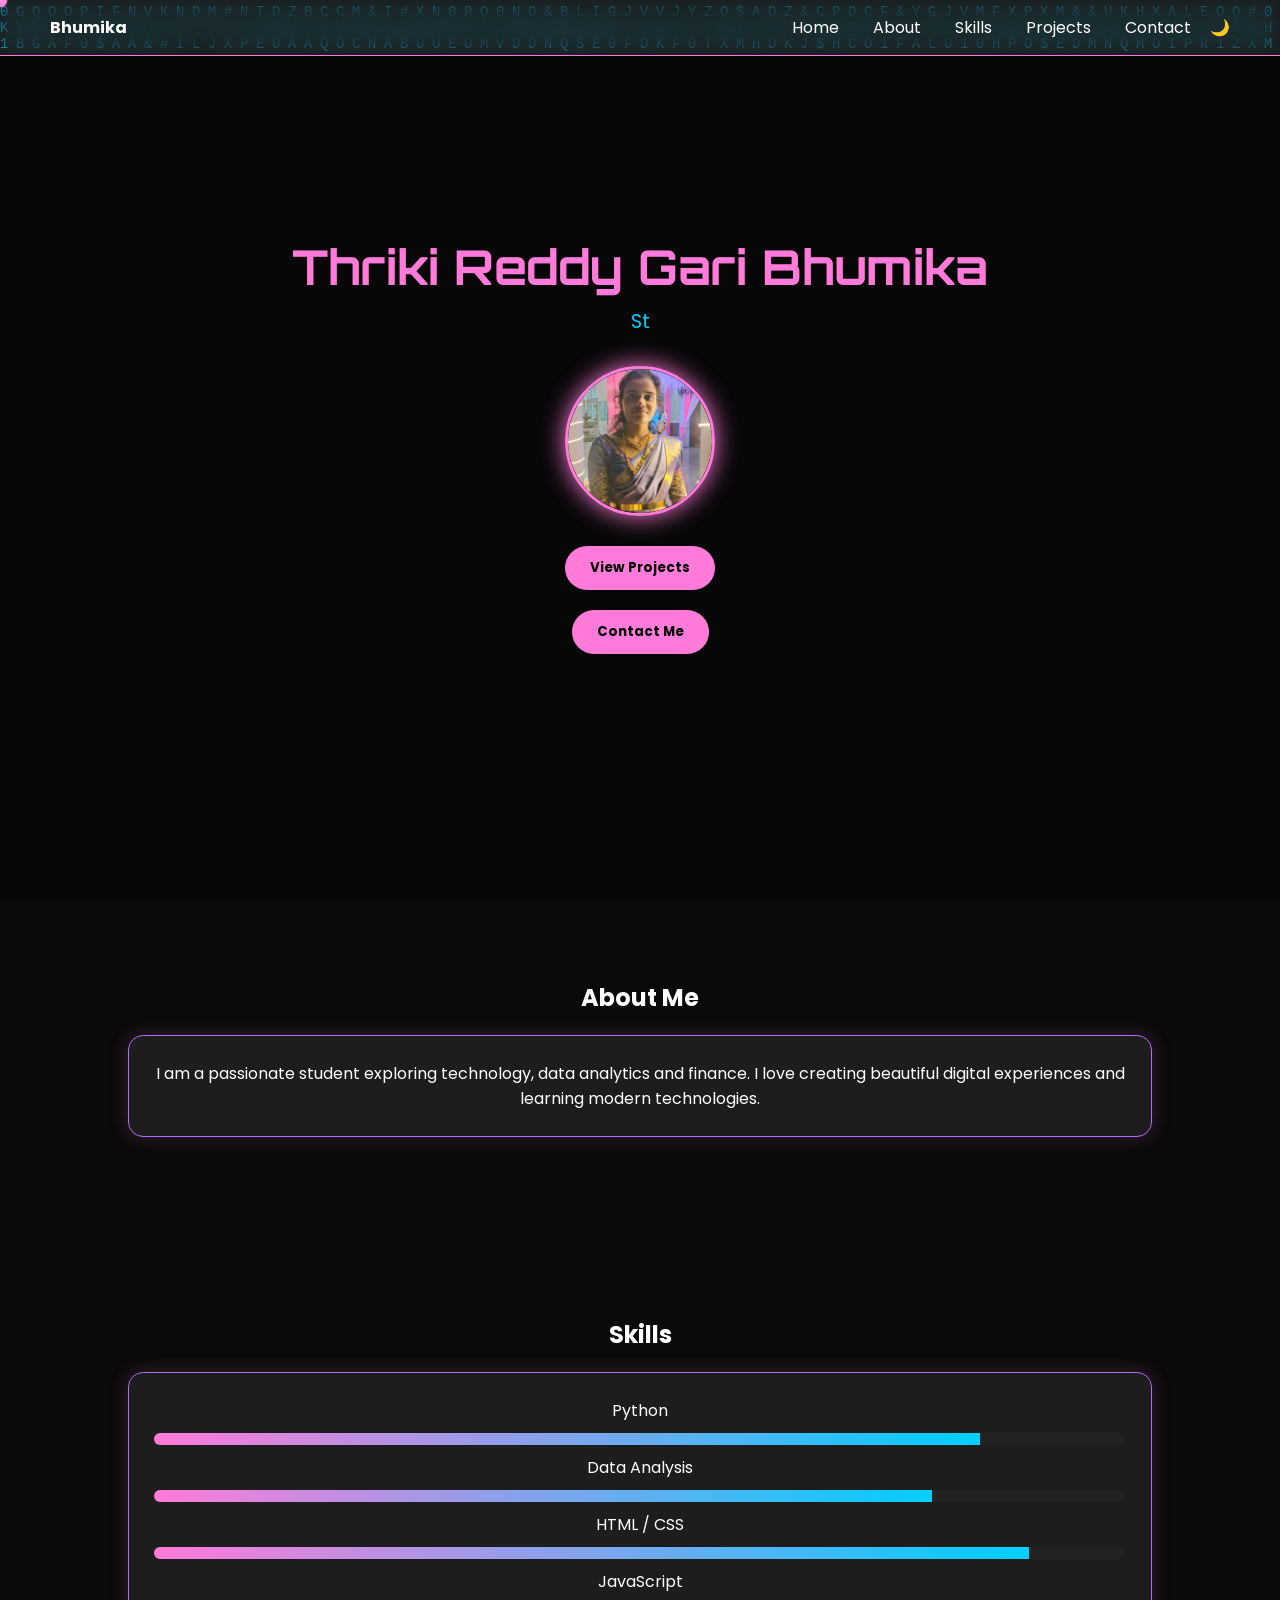
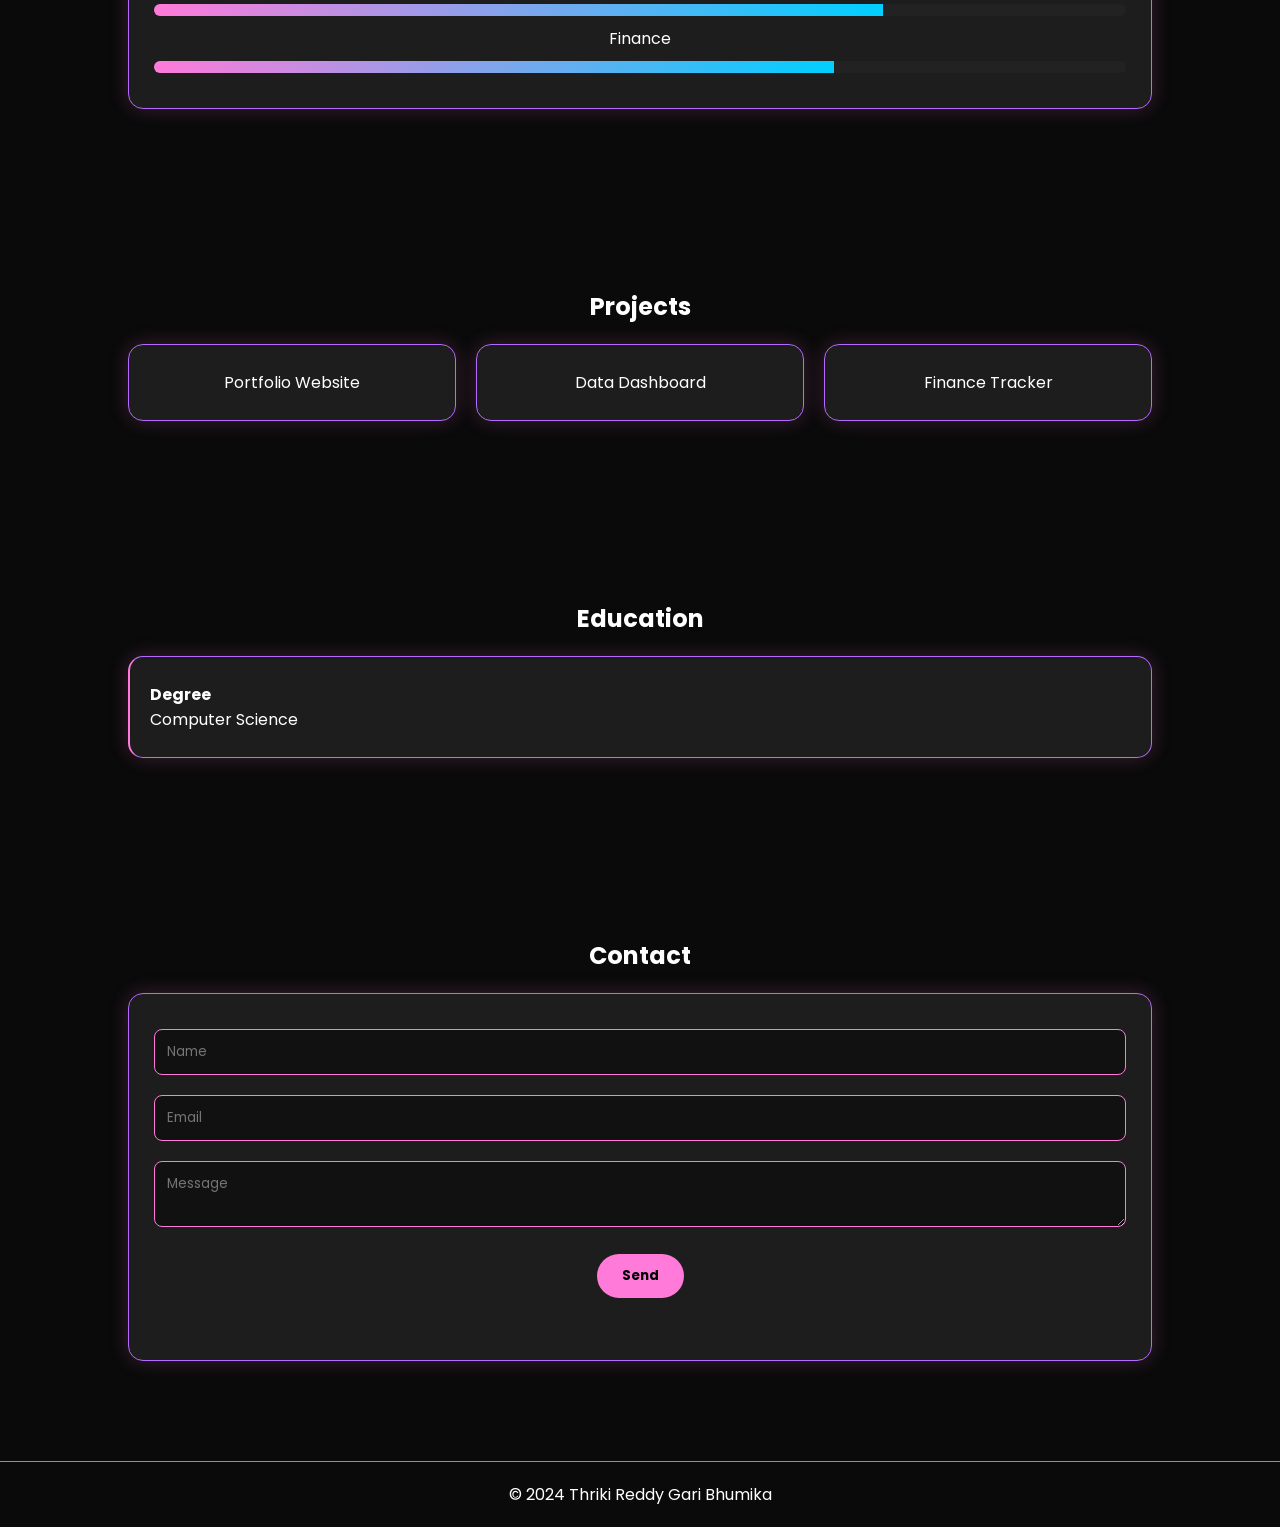
==== index.html @ 53a8b2a2 "first commit" ====
<!DOCTYPE html>
<html lang="en">
<head>
  <meta charset="UTF-8" />
  <meta name="viewport" content="width=device-width, initial-scale=1.0" />
  <title>Thriki Reddy Gari Bhumika | Portfolio</title>
  <link href="https://fonts.googleapis.com/css2?family=Orbitron:wght@400;600&family=Poppins:wght@300;400;600&display=swap" rel="stylesheet" />
  <link rel="stylesheet" href="style.css" />
</head>
<body>
  <div class="cursor"></div>

  <nav>
    <div><strong>Bhumika</strong></div>
    <div>
      <a href="#home">Home</a>
      <a href="#about">About</a>
      <a href="#skills">Skills</a>
      <a href="#projects">Projects</a>
      <a href="#contact">Contact</a>
      <span class="toggle" title="Toggle light/dark mode">🌙</span>
    </div>
  </nav>

  <header id="home">
    <canvas id="matrix"></canvas>
    <h1>Thriki Reddy Gari Bhumika</h1>
    <div class="type"></div>
    <img class="profile" src="assets/profile-photo.jpg" alt="Thriki Reddy Gari Bhumika profile photo" onerror="this.src='https://via.placeholder.com/150'" />
    <button class="btn" id="viewProjectsBtn">View Projects</button>
    <button class="btn" id="contactBtn">Contact Me</button>
  </header>

  <section id="about">
    <h2>About Me</h2>
    <div class="card">
      <p>I am a passionate student exploring technology, data analytics and finance. I love creating beautiful digital experiences and learning modern technologies.</p>
    </div>
  </section>

  <section id="skills">
    <h2>Skills</h2>
    <div class="card skills">
      <p>Python</p><span><i data-w="85%"></i></span>
      <p>Data Analysis</p><span><i data-w="80%"></i></span>
      <p>HTML / CSS</p><span><i data-w="90%"></i></span>
      <p>JavaScript</p><span><i data-w="75%"></i></span>
      <p>Finance</p><span><i data-w="70%"></i></span>
    </div>
  </section>

  <section id="projects">
    <h2>Projects</h2>
    <div class="grid">
      <div class="card">Portfolio Website</div>
      <div class="card">Data Dashboard</div>
      <div class="card">Finance Tracker</div>
    </div>
  </section>

  <section id="education">
    <h2>Education</h2>
    <div class="timeline card">
      <p><b>Degree</b><br />Computer Science</p>
    </div>
  </section>

  <section id="contact">
    <h2>Contact</h2>
    <div class="card">
      <form id="contactForm">
        <input id="name" name="name" placeholder="Name" required />
        <input id="email" name="email" type="email" placeholder="Email" required />
        <textarea id="message" name="message" placeholder="Message" required></textarea>
        <button class="btn" type="submit">Send</button>
      </form>
      <p id="formStatus" class="status"></p>
    </div>
  </section>

  <footer>
    &copy; 2024 Thriki Reddy Gari Bhumika
  </footer>

  <script src="script.js"></script>
</body>
</html>
---- style.css ----
:root{
  --bg:#0a0a0a;
  --pink:#ff7ad9;
  --cyan:#00cfff;
  --purple:#b56bff;
  --glass:rgba(255,255,255,.08);
  --text:#ffffff;
}

.light{
  --bg:#ffffff;
  --text:#000000;
  --glass:rgba(0,0,0,.05);
}

*{
  margin:0;
  padding:0;
  box-sizing:border-box;
  font-family:Poppins,sans-serif;
}

body{
  background:var(--bg);
  color:var(--text);
  overflow-x:hidden;
}

nav{
  position:fixed;
  top:0;
  width:100%;
  display:flex;
  justify-content:space-between;
  align-items:center;
  padding:15px 50px;
  background:var(--glass);
  backdrop-filter:blur(12px);
  z-index:100;
  border-bottom:1px solid var(--pink);
}

nav a{
  margin:0 15px;
  color:var(--text);
  text-decoration:none;
}

nav a:hover{
  color:var(--pink);
}

.toggle{
  cursor:pointer;
}

header{
  height:100vh;
  display:flex;
  flex-direction:column;
  justify-content:center;
  align-items:center;
  text-align:center;
  position:relative;
}

canvas{
  position:absolute;
  inset:0;
  z-index:-1;
}

h1{
  font-family:Orbitron,sans-serif;
  font-size:3rem;
  color:var(--pink);
}

.type{
  color:var(--cyan);
  margin:10px 0;
  font-size:1.2rem;
  min-height:1.5em;
}

.profile{
  width:150px;
  height:150px;
  border-radius:50%;
  border:3px solid var(--pink);
  box-shadow:0 0 25px var(--pink);
  margin:20px;
  animation:pulse 2s infinite;
  object-fit:cover;
}

@keyframes pulse{
  0%{box-shadow:0 0 10px var(--pink)}
  50%{box-shadow:0 0 35px var(--pink)}
  100%{box-shadow:0 0 10px var(--pink)}
}

.btn{
  padding:12px 25px;
  margin:10px;
  background:var(--pink);
  color:#000;
  border:none;
  border-radius:25px;
  cursor:pointer;
  font-weight:bold;
  transition:.3s;
}

.btn:hover{
  transform:scale(1.1);
}

section{
  padding:80px 10%;
  text-align:center;
}

.card{
  background:var(--glass);
  padding:25px;
  border-radius:15px;
  margin:20px 0;
  border:1px solid var(--purple);
  box-shadow:0 0 20px rgba(255,122,217,.2);
}

.skills span{
  display:block;
  background:#222;
  border-radius:20px;
  margin:10px 0;
  height:12px;
  overflow:hidden;
}

.skills span i{
  display:block;
  height:100%;
  background:linear-gradient(90deg,var(--pink),var(--cyan));
  width:0;
  transition:1.5s;
}

.grid{
  display:grid;
  grid-template-columns:repeat(auto-fit,minmax(250px,1fr));
  gap:20px;
}

.timeline{
  border-left:2px solid var(--pink);
  padding-left:20px;
  text-align:left;
}

input,textarea{
  width:100%;
  padding:12px;
  margin:10px 0;
  background:#111;
  border:1px solid var(--pink);
  color:#fff;
  border-radius:8px;
}

.light input,
.light textarea{
  background:#f7f7f7;
  color:#000;
}

.status{
  margin-top:8px;
  min-height:1.2em;
}

footer{
  text-align:center;
  padding:20px;
  border-top:1px solid var(--purple);
}

.cursor{
  position:fixed;
  width:15px;
  height:15px;
  border-radius:50%;
  background:var(--pink);
  pointer-events:none;
  mix-blend-mode:screen;
  z-index:9999;
  transform:translate(-50%, -50%);
}

@media (max-width: 768px){
  nav{
    padding:12px 16px;
    flex-direction:column;
    gap:8px;
  }

  nav a{
    margin:0 8px;
    font-size:0.9rem;
  }

  h1{
    font-size:2rem;
    padding:0 10px;
  }
}
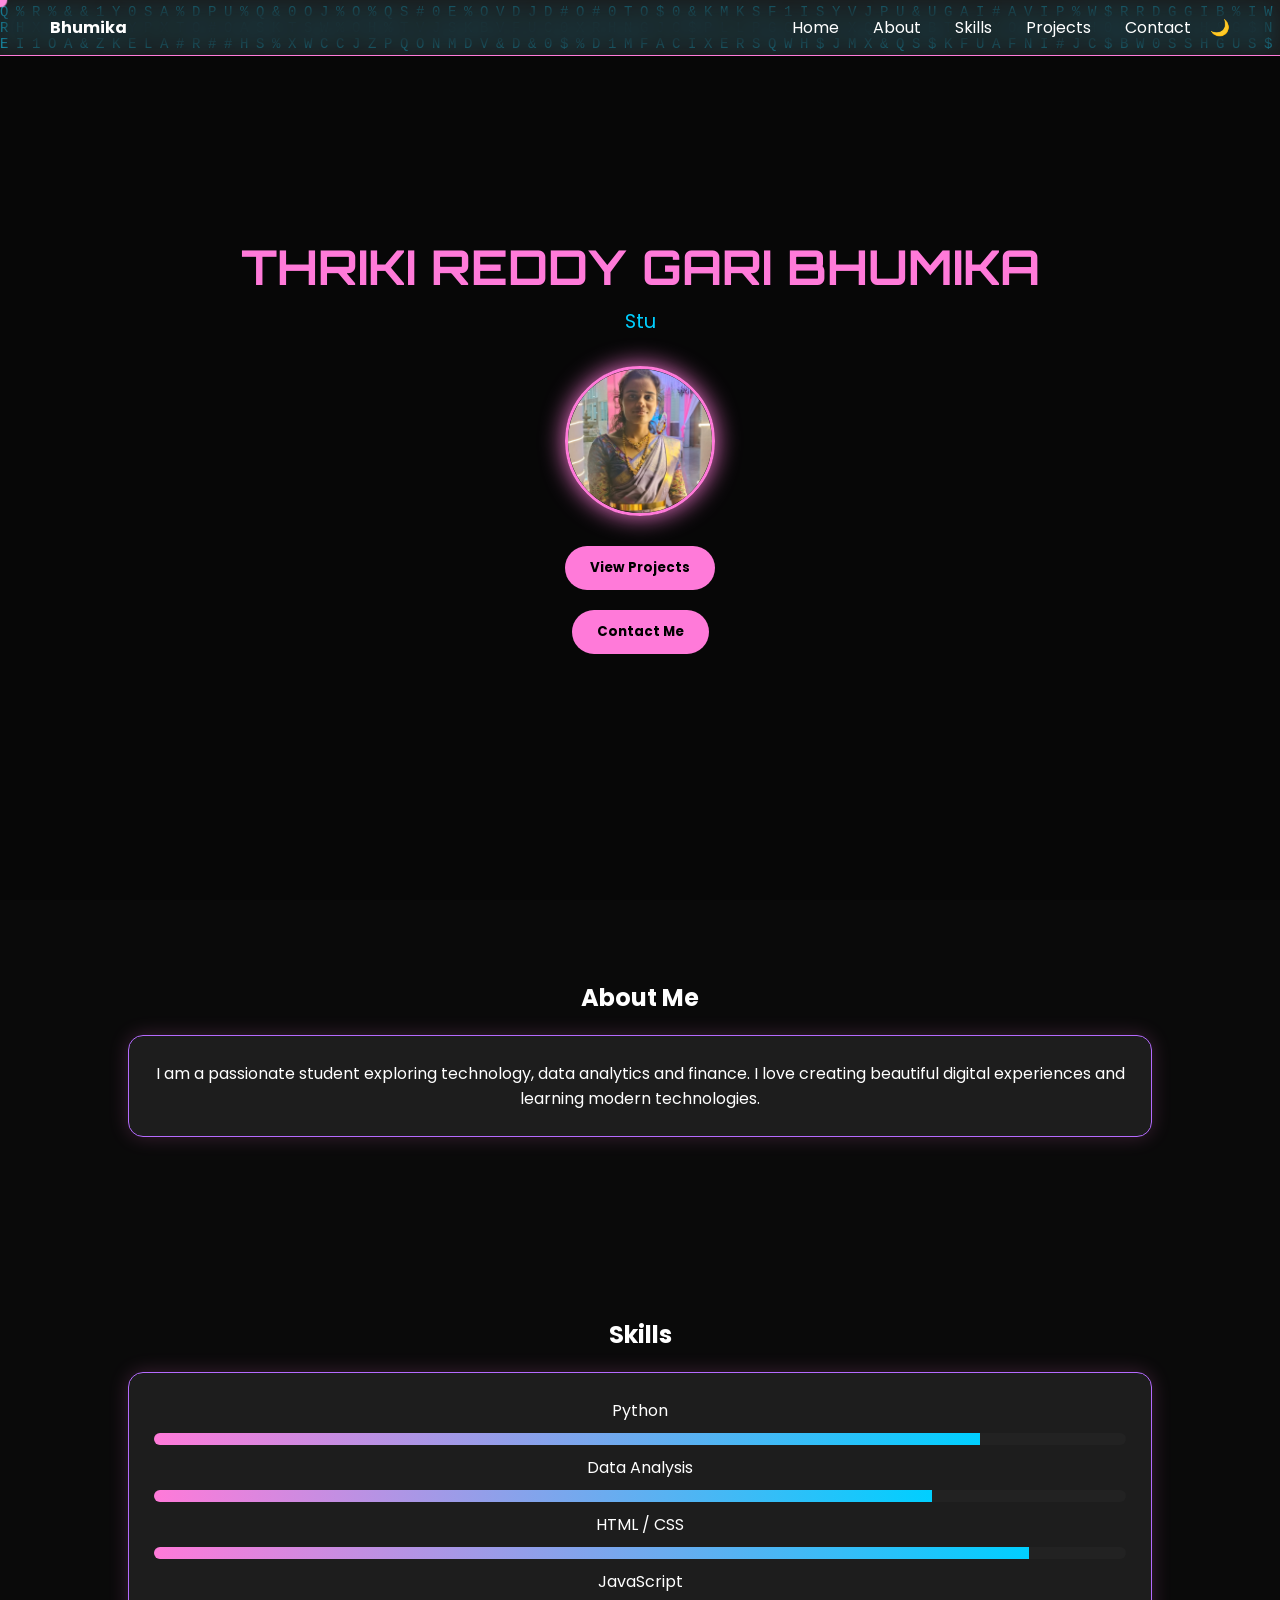
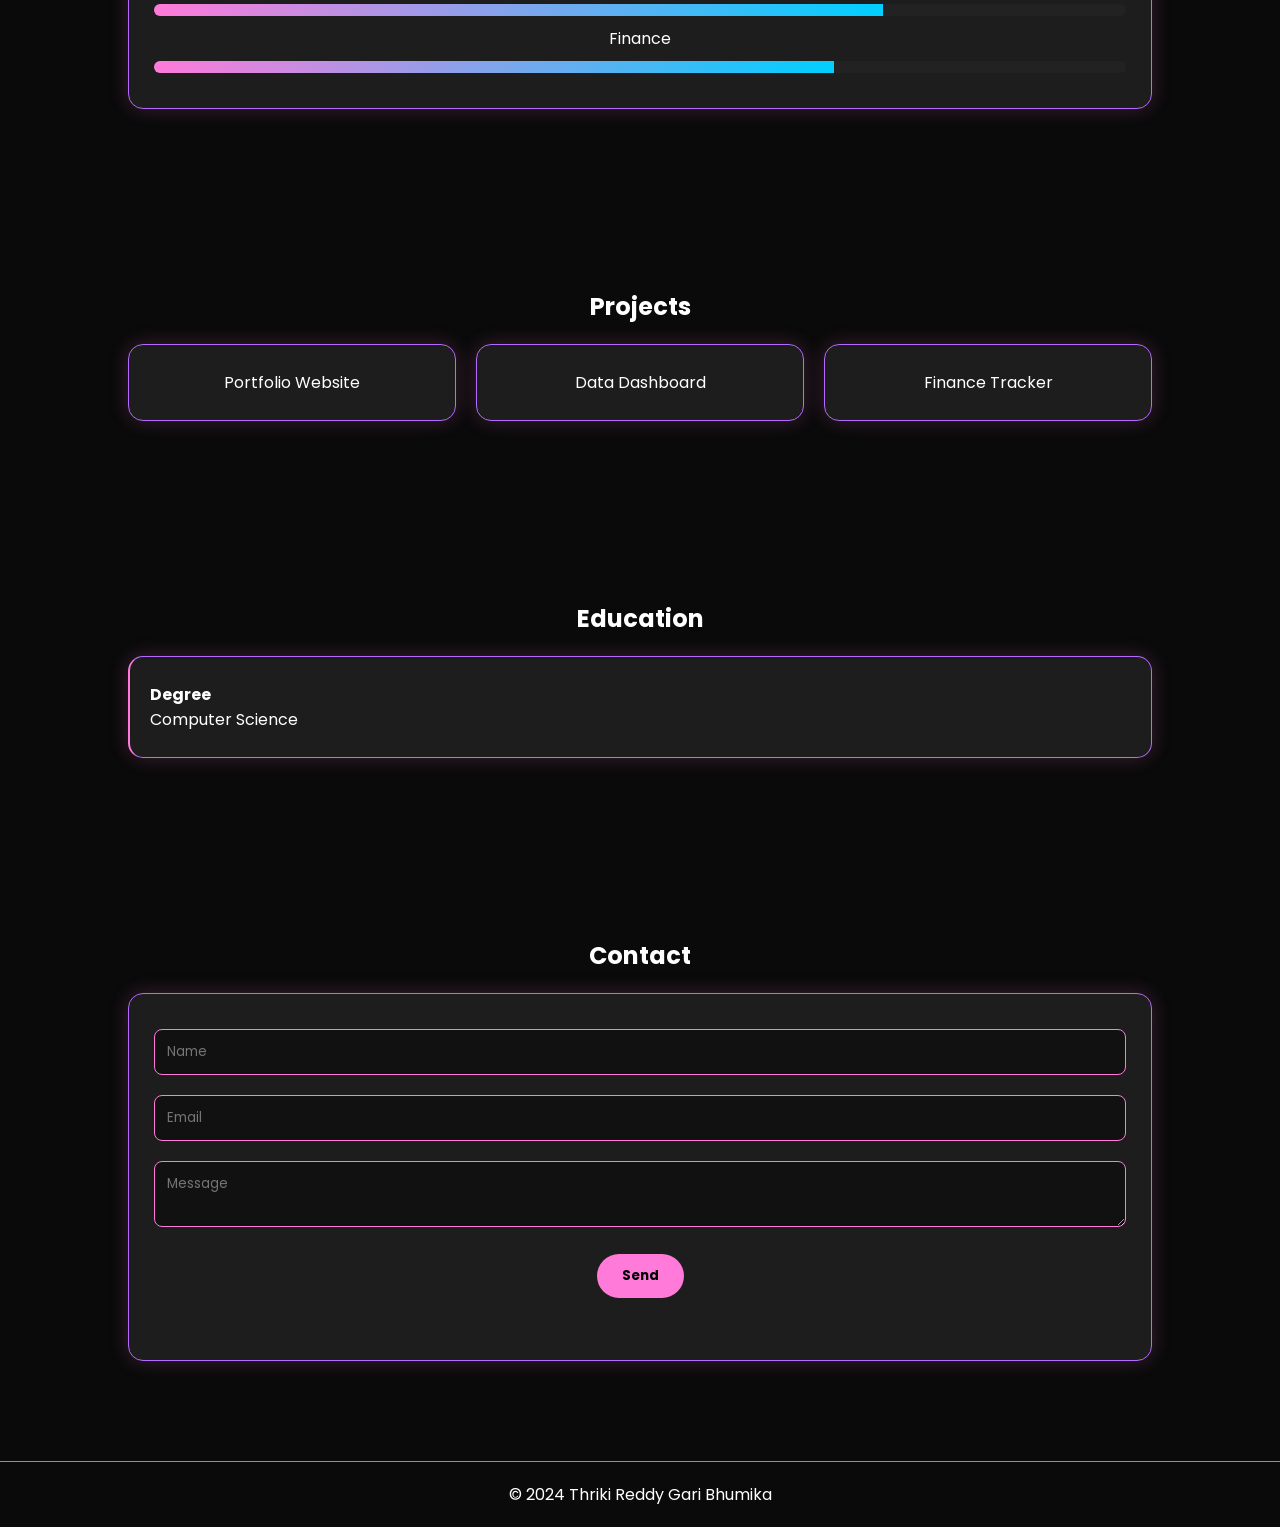
==== commit 01dce40d: "Update index.html Made-with: Cursor" ====
--- a/index.html
+++ b/index.html
@@ -24,7 +24,7 @@
 
   <header id="home">
     <canvas id="matrix"></canvas>
-    <h1>Thriki Reddy Gari Bhumika</h1>
+    <h1>THRIKI REDDY GARI BHUMIKA</h1>
     <div class="type"></div>
     <img class="profile" src="assets/profile-photo.jpg" alt="Thriki Reddy Gari Bhumika profile photo" onerror="this.src='https://via.placeholder.com/150'" />
     <button class="btn" id="viewProjectsBtn">View Projects</button>
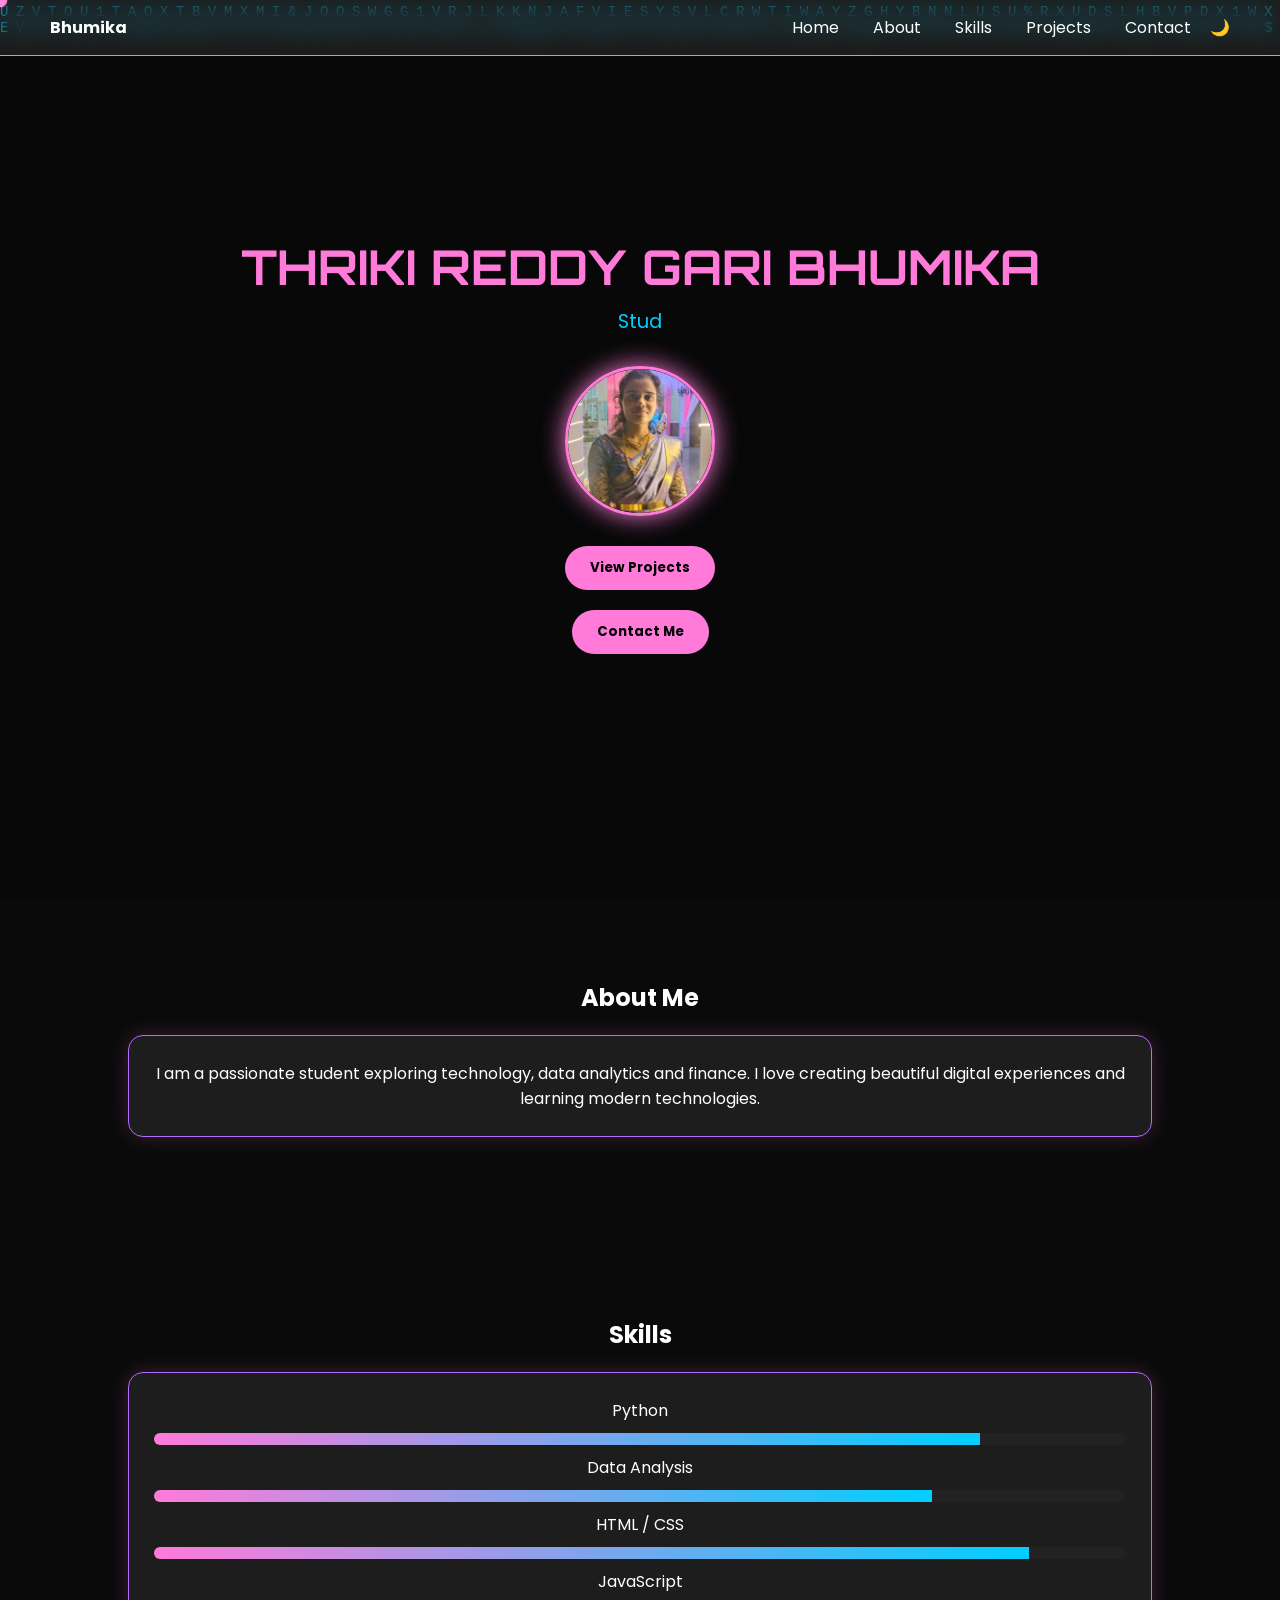
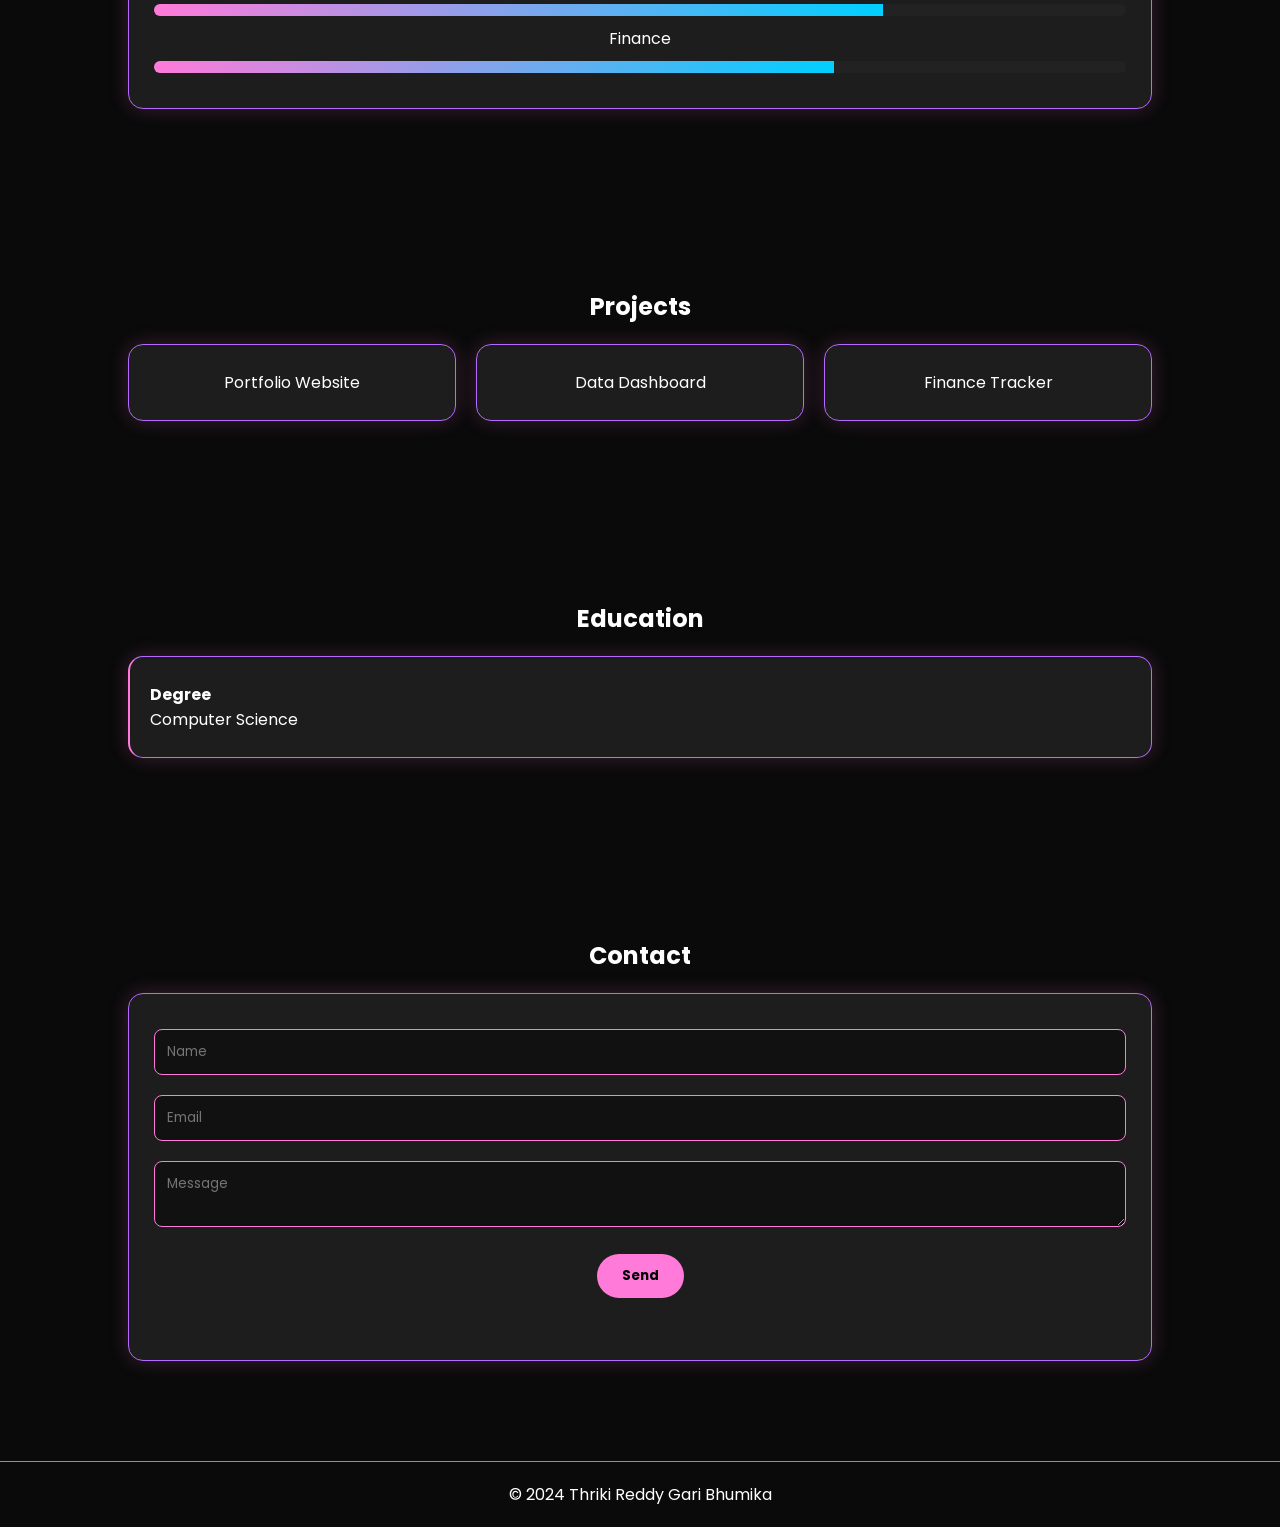
==== commit 25e6f980: "Update title in index.html" ====
--- a/index.html
+++ b/index.html
@@ -3,7 +3,7 @@
 <head>
   <meta charset="UTF-8" />
   <meta name="viewport" content="width=device-width, initial-scale=1.0" />
-  <title>Thriki Reddy Gari Bhumika | Portfolio</title>
+  <title> Bhumika | Portfolio</title>
   <link href="https://fonts.googleapis.com/css2?family=Orbitron:wght@400;600&family=Poppins:wght@300;400;600&display=swap" rel="stylesheet" />
   <link rel="stylesheet" href="style.css" />
 </head>
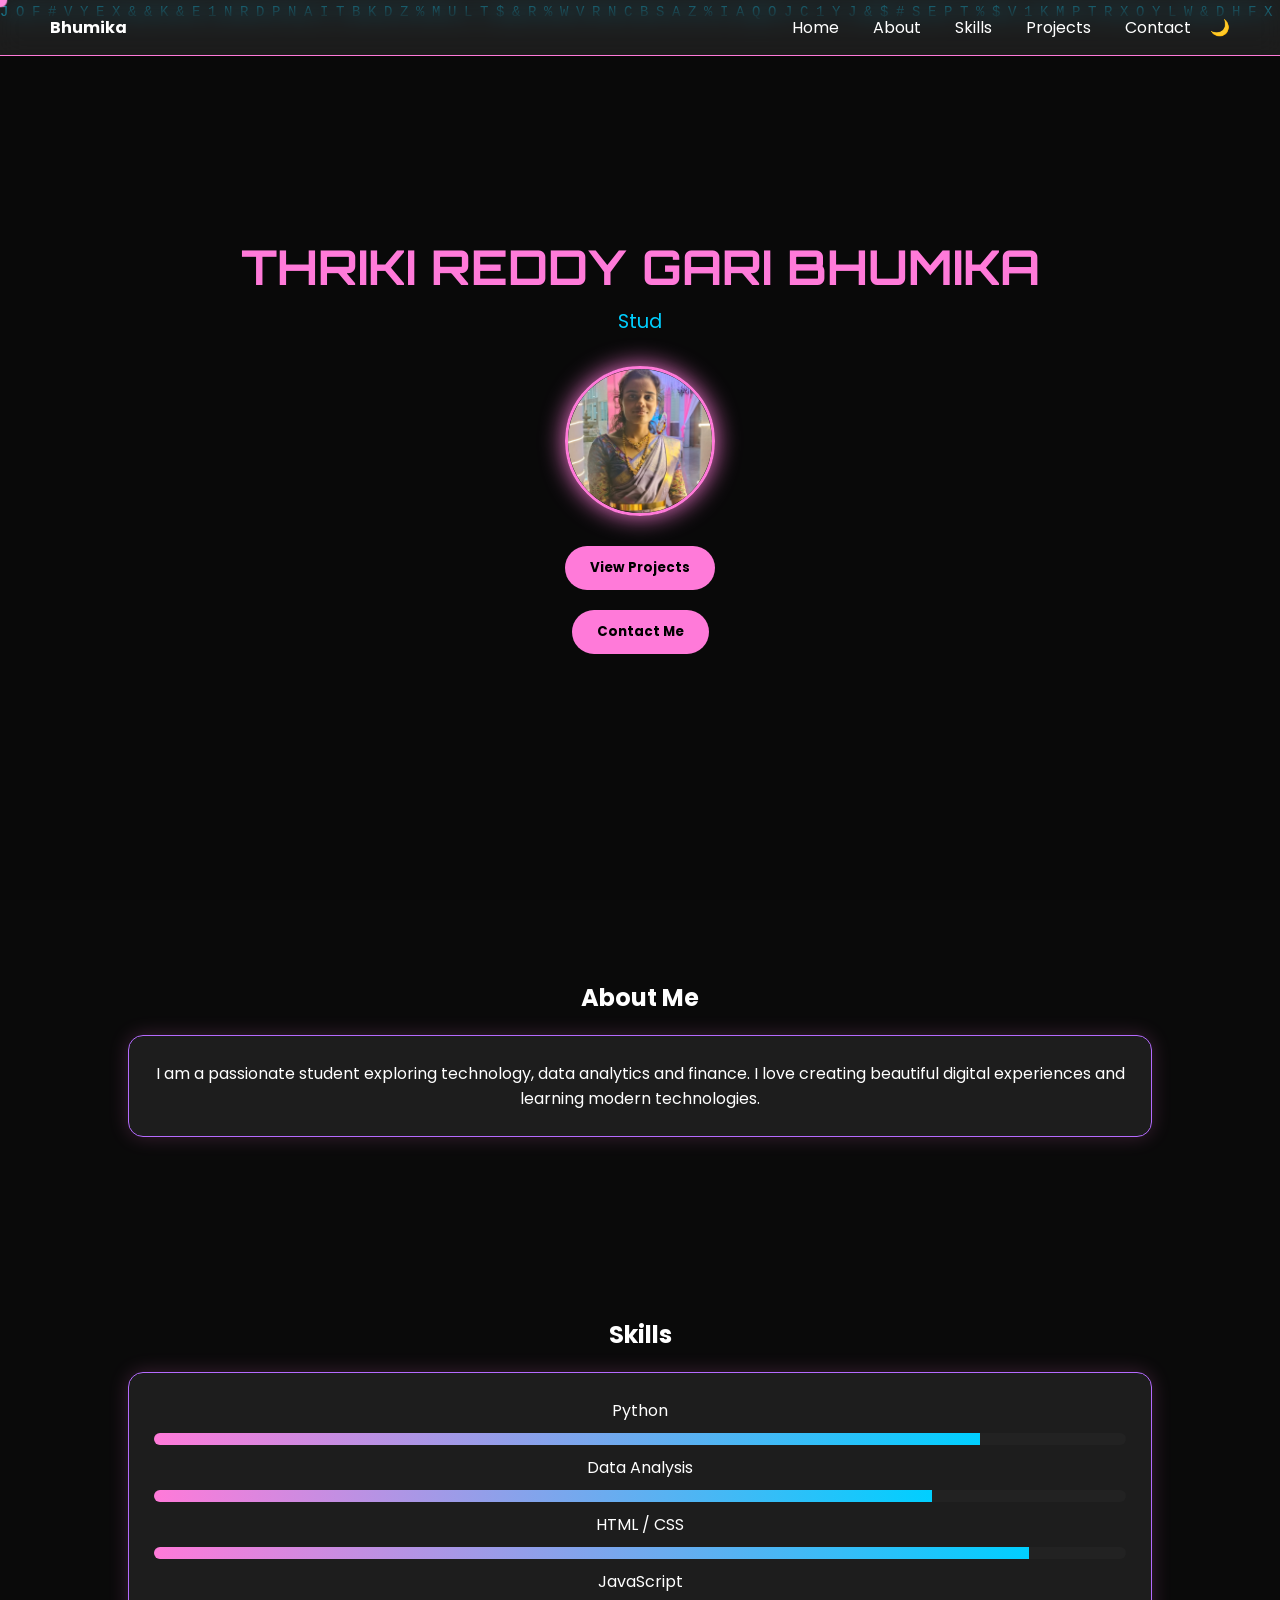
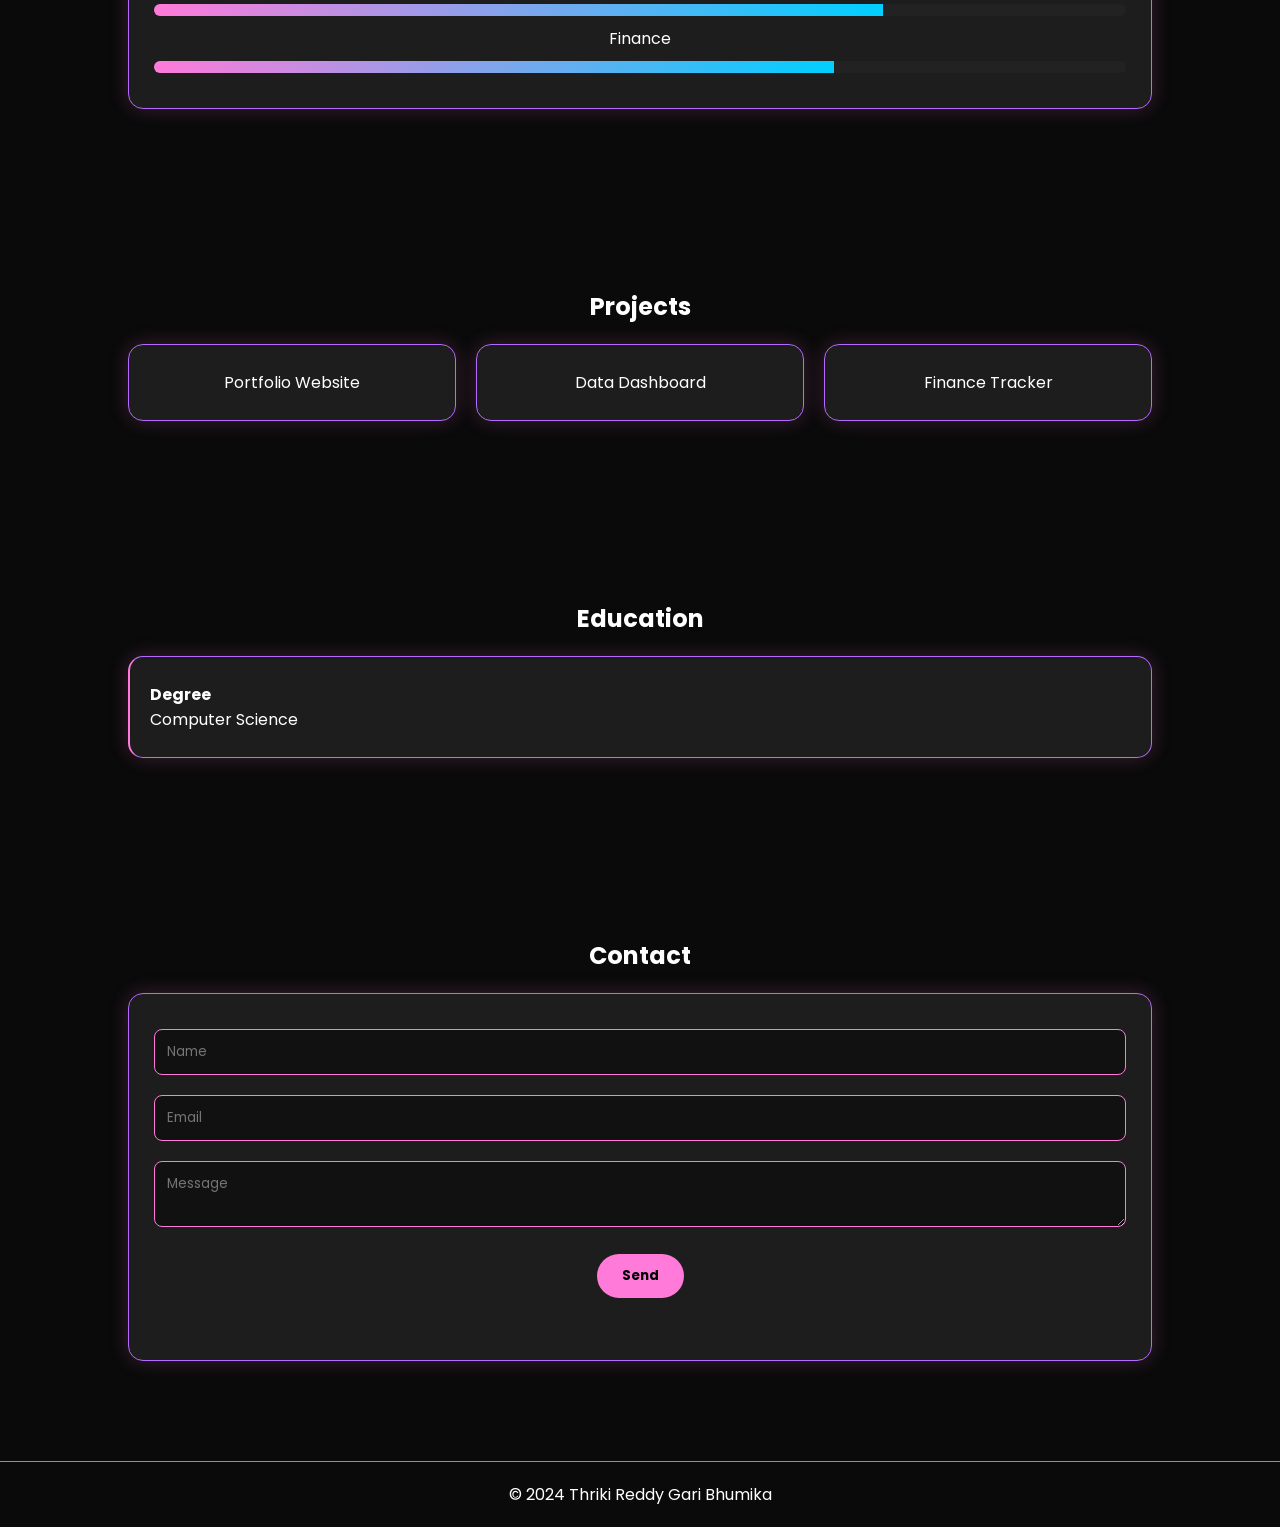
==== commit 77dea2a3: "Update portfolio title in index.html" ====
--- a/index.html
+++ b/index.html
@@ -3,7 +3,7 @@
 <head>
   <meta charset="UTF-8" />
   <meta name="viewport" content="width=device-width, initial-scale=1.0" />
-  <title> Bhumika | Portfolio</title>
+  <title>Thriki Reddy Gari Bhumika | Portfolio</title>
   <link href="https://fonts.googleapis.com/css2?family=Orbitron:wght@400;600&family=Poppins:wght@300;400;600&display=swap" rel="stylesheet" />
   <link rel="stylesheet" href="style.css" />
 </head>
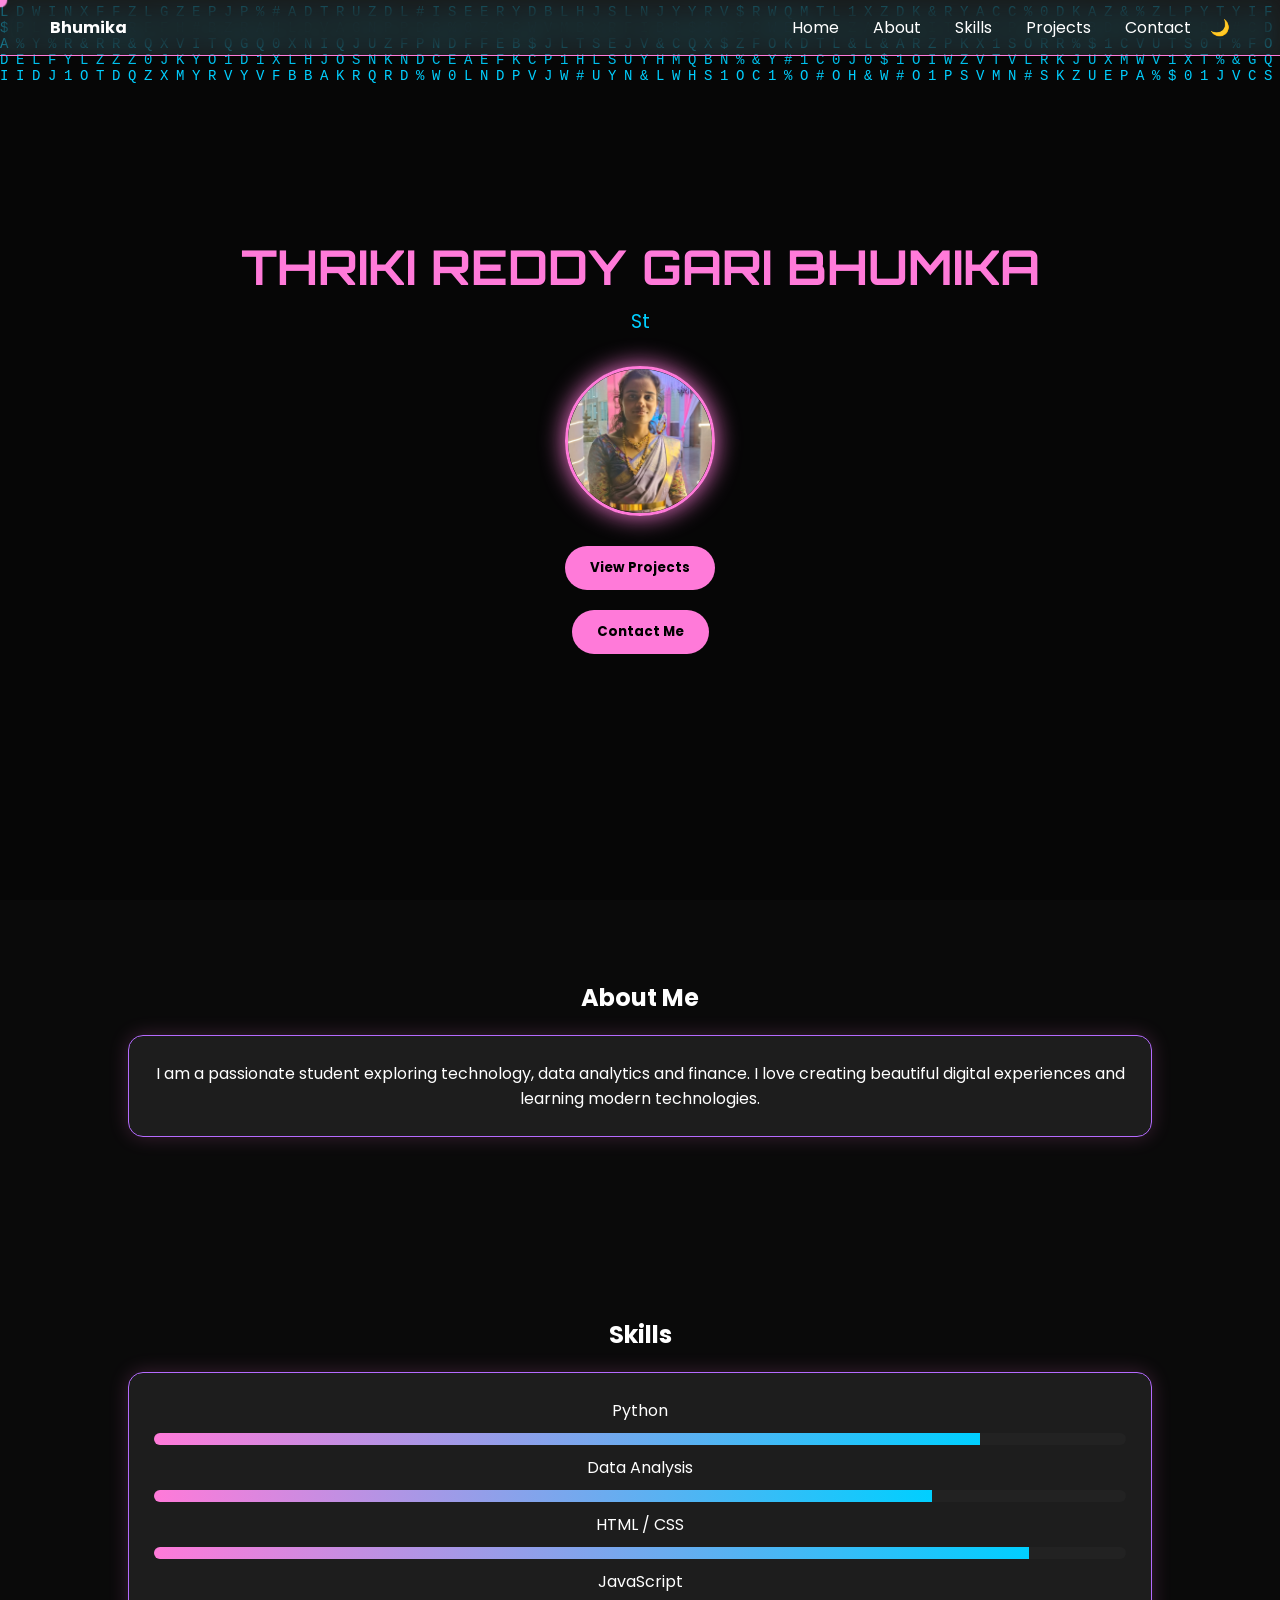
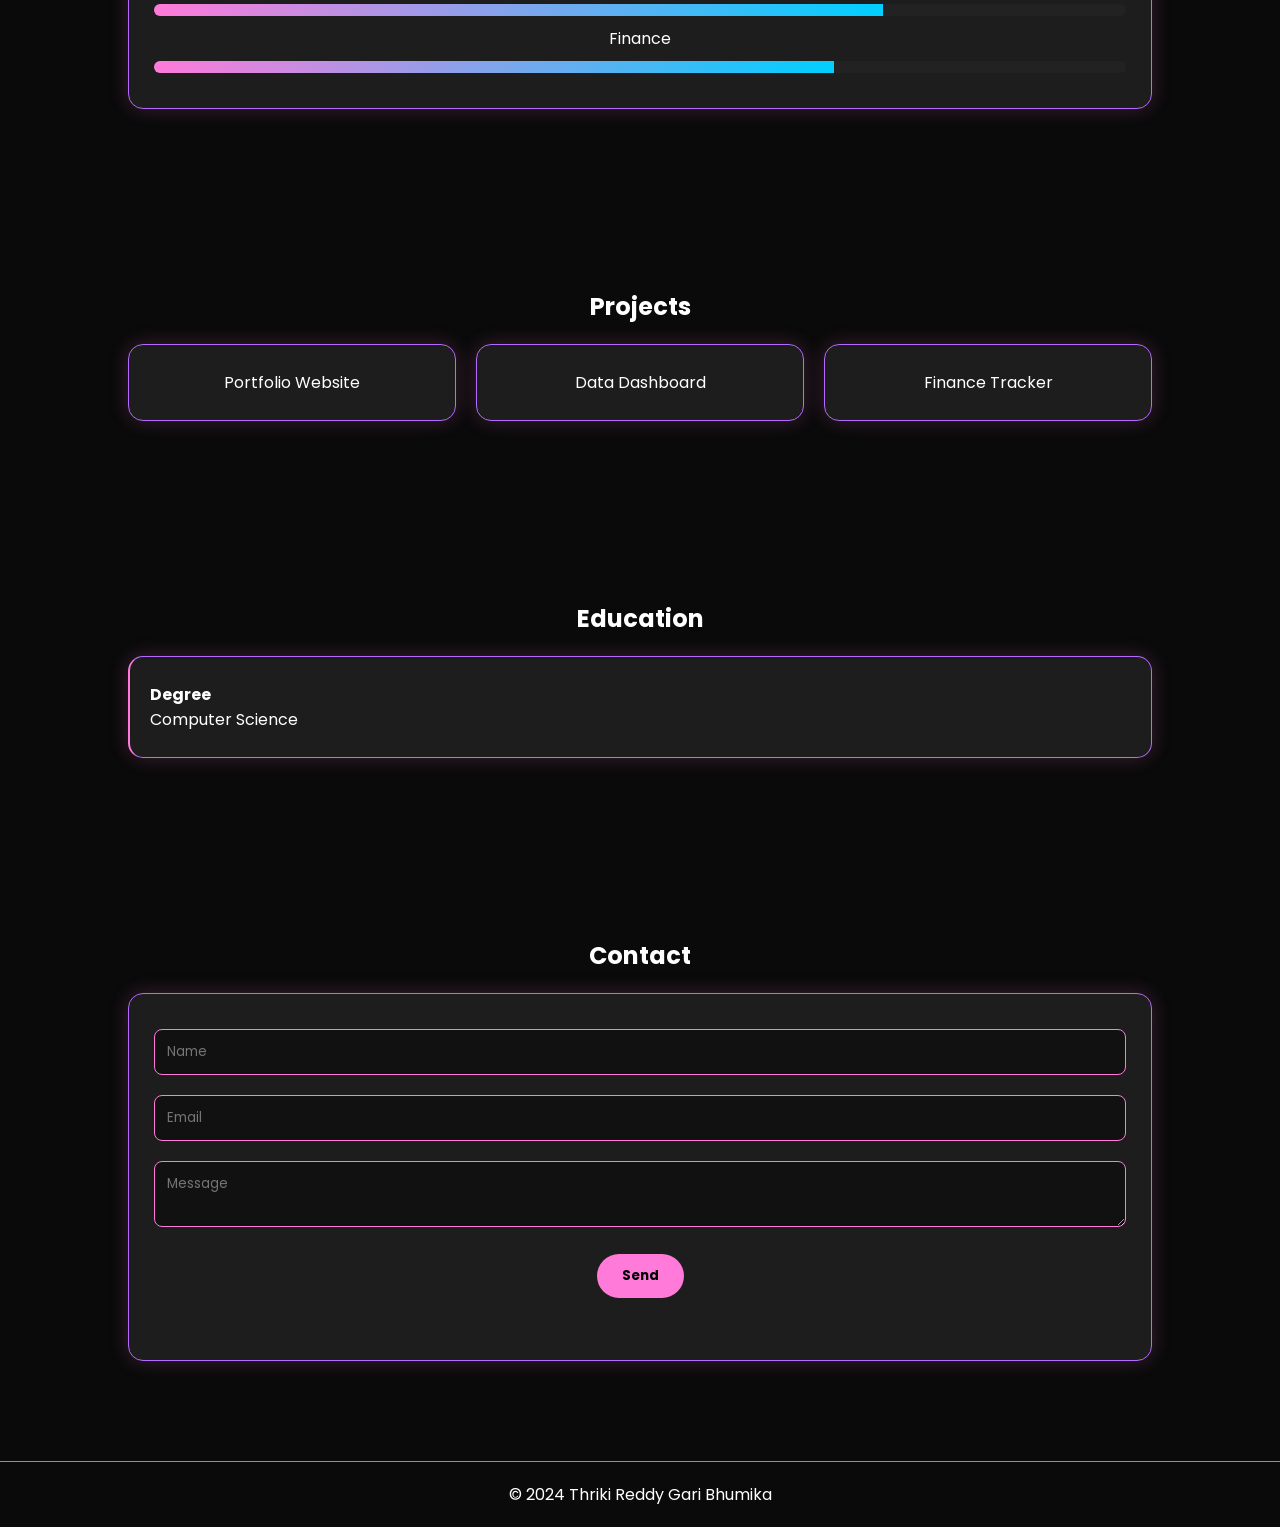
==== commit f50e2023: "Update title in index.html" ====
--- a/index.html
+++ b/index.html
@@ -3,7 +3,7 @@
 <head>
   <meta charset="UTF-8" />
   <meta name="viewport" content="width=device-width, initial-scale=1.0" />
-  <title>Thriki Reddy Gari Bhumika | Portfolio</title>
+  <title> Bhumika | Portfolio</title>
   <link href="https://fonts.googleapis.com/css2?family=Orbitron:wght@400;600&family=Poppins:wght@300;400;600&display=swap" rel="stylesheet" />
   <link rel="stylesheet" href="style.css" />
 </head>
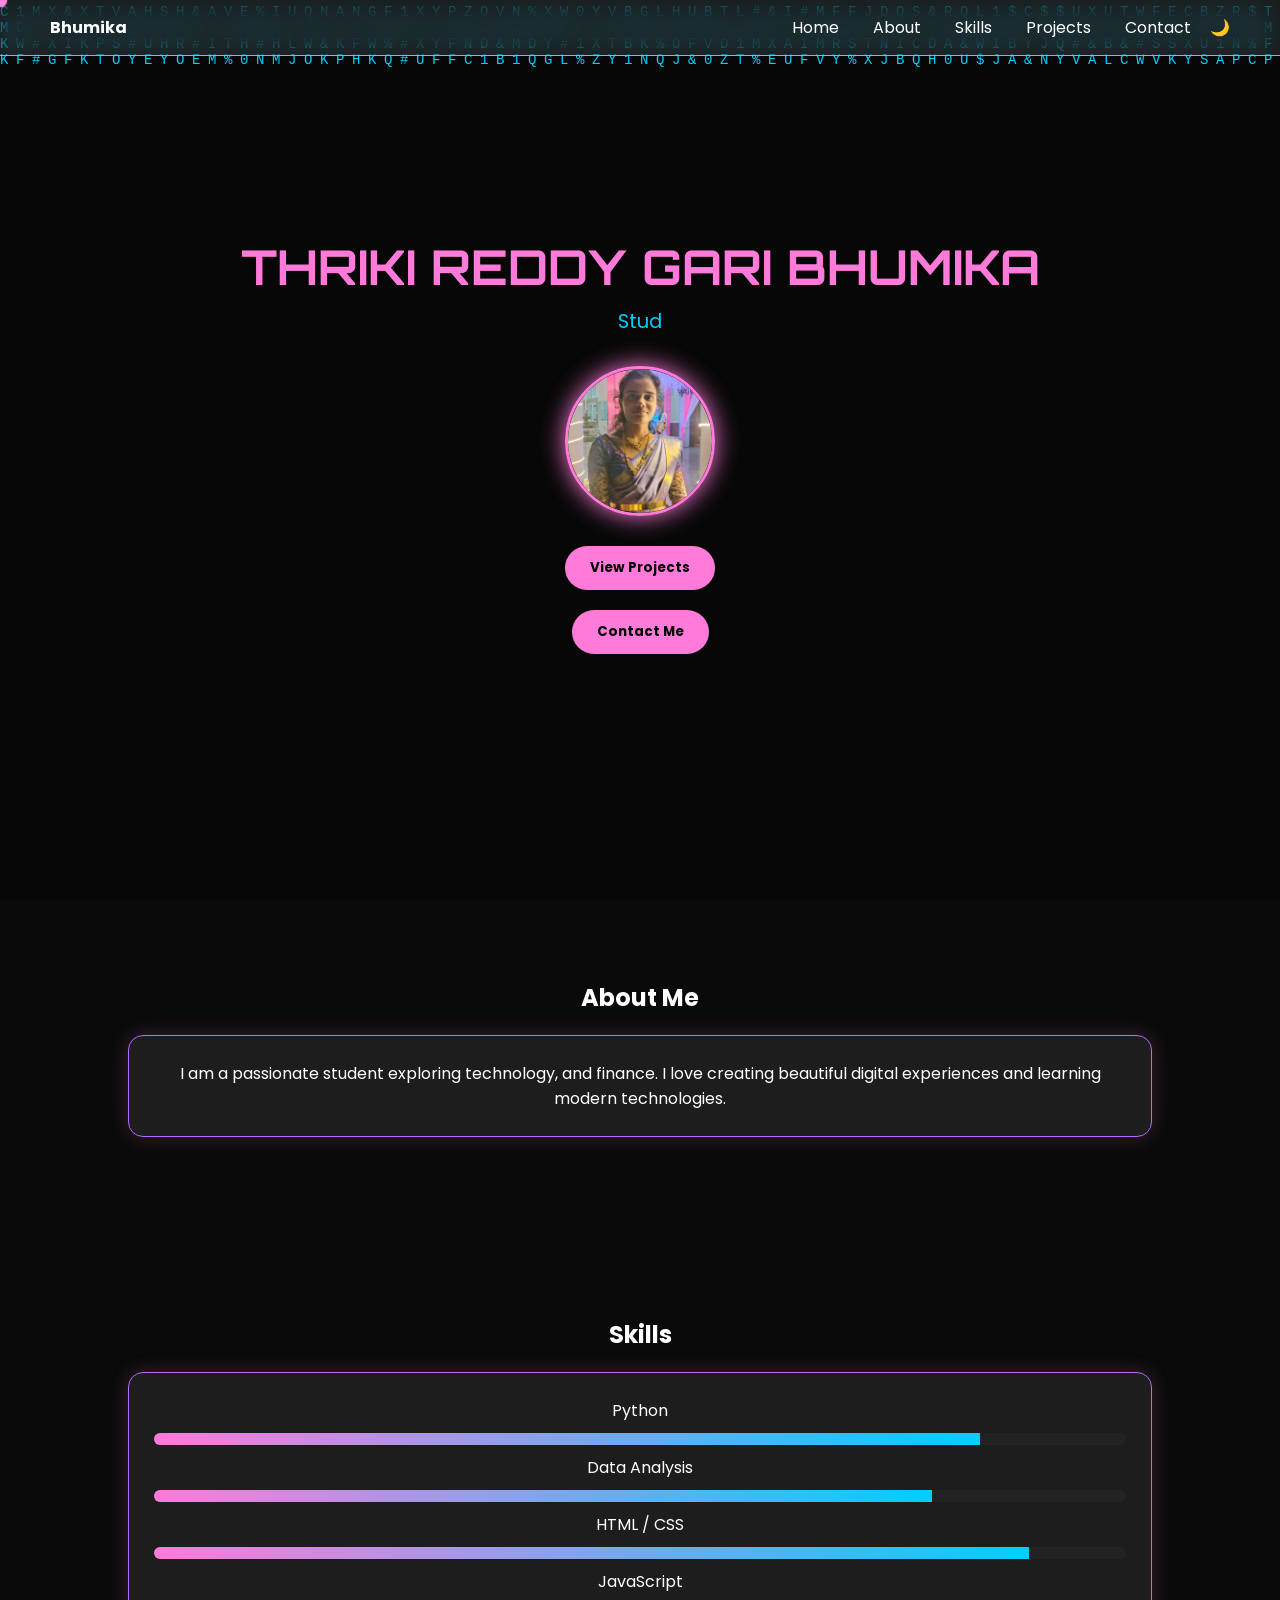
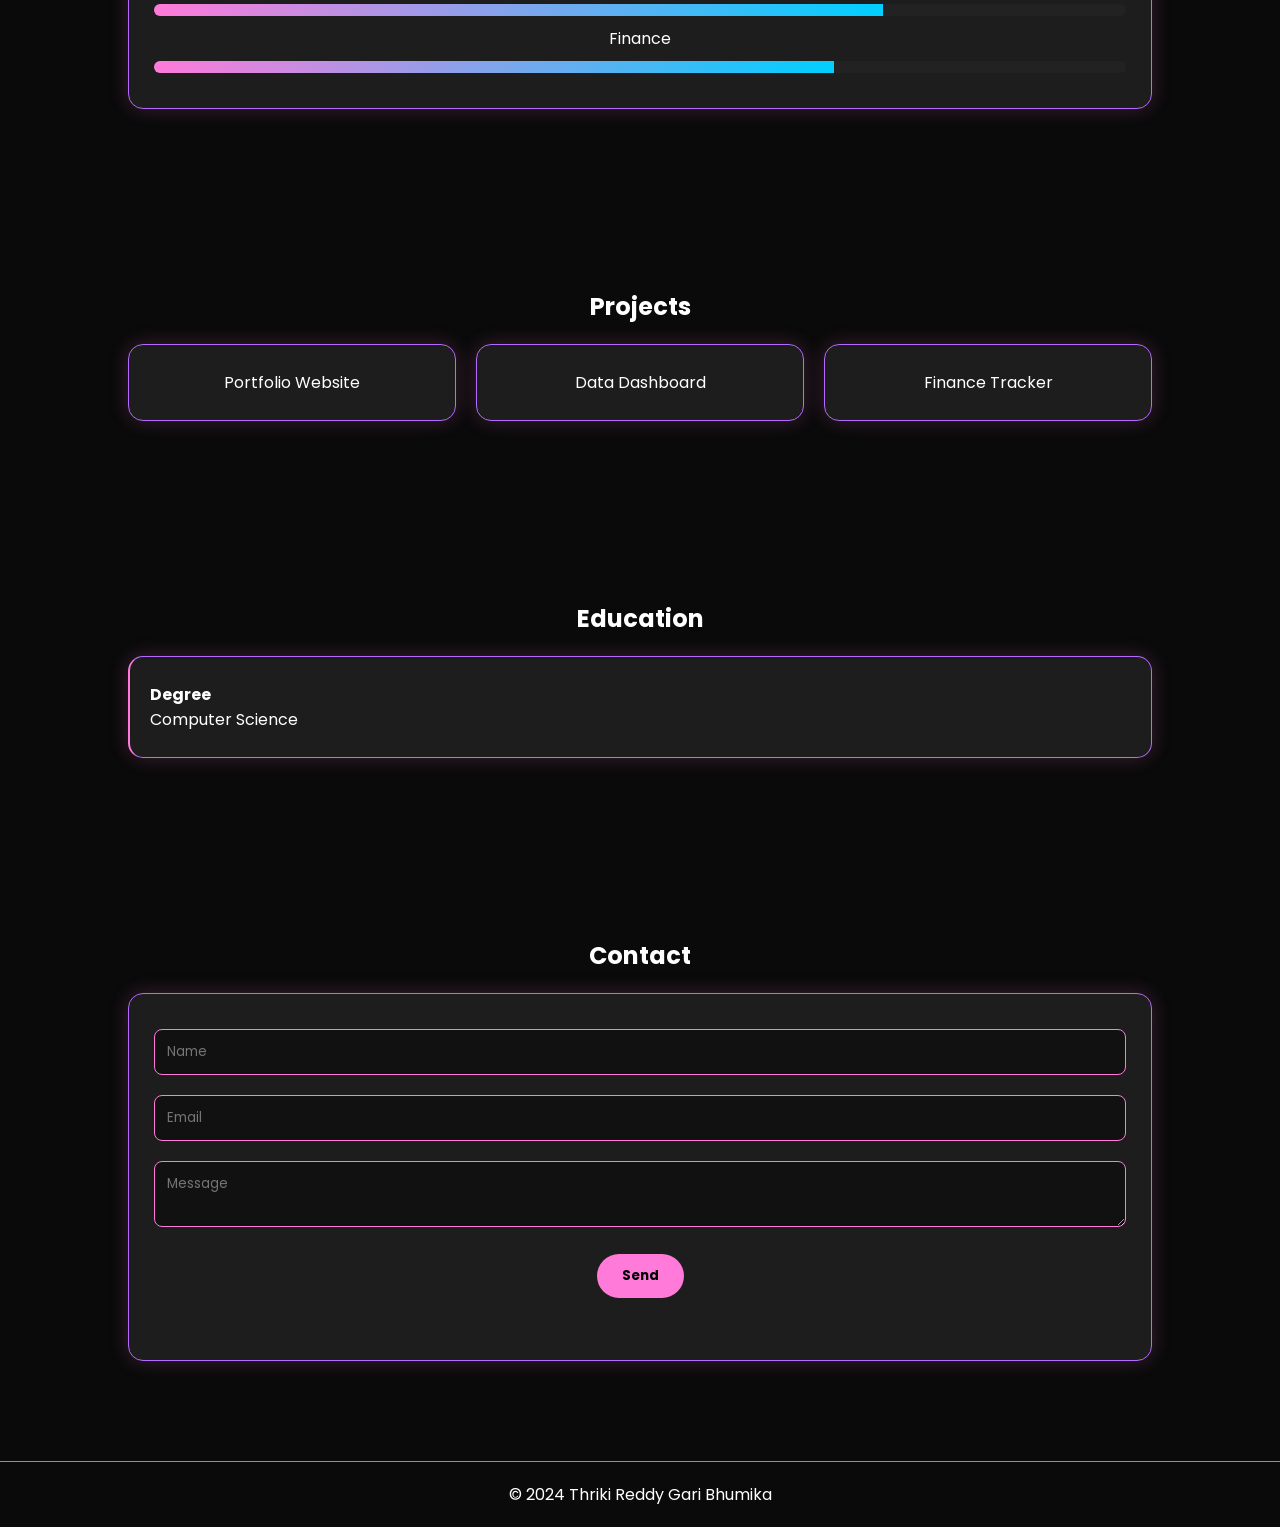
==== commit f148bf07: "Remove 'data analytics' from about section" ====
--- a/index.html
+++ b/index.html
@@ -34,7 +34,7 @@
   <section id="about">
     <h2>About Me</h2>
     <div class="card">
-      <p>I am a passionate student exploring technology, data analytics and finance. I love creating beautiful digital experiences and learning modern technologies.</p>
+      <p>I am a passionate student exploring technology,  and finance. I love creating beautiful digital experiences and learning modern technologies.</p>
     </div>
   </section>
 
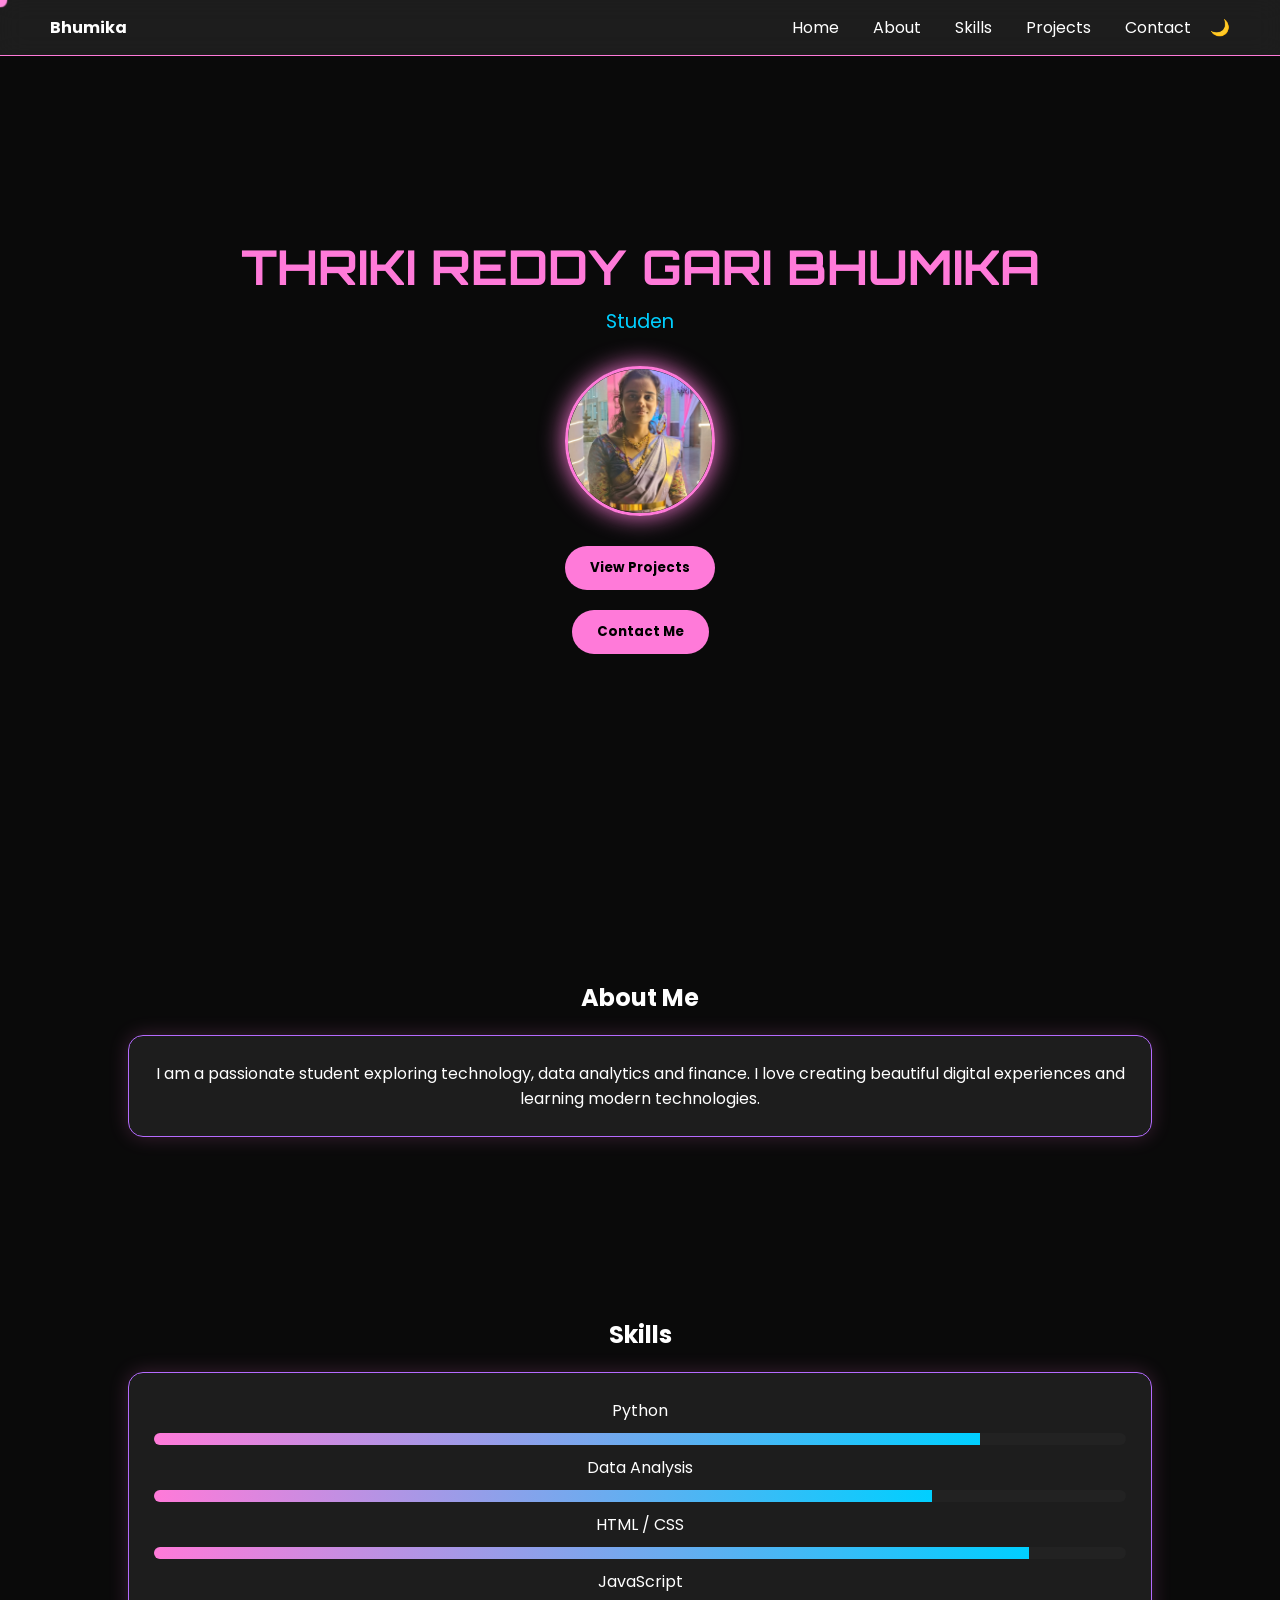
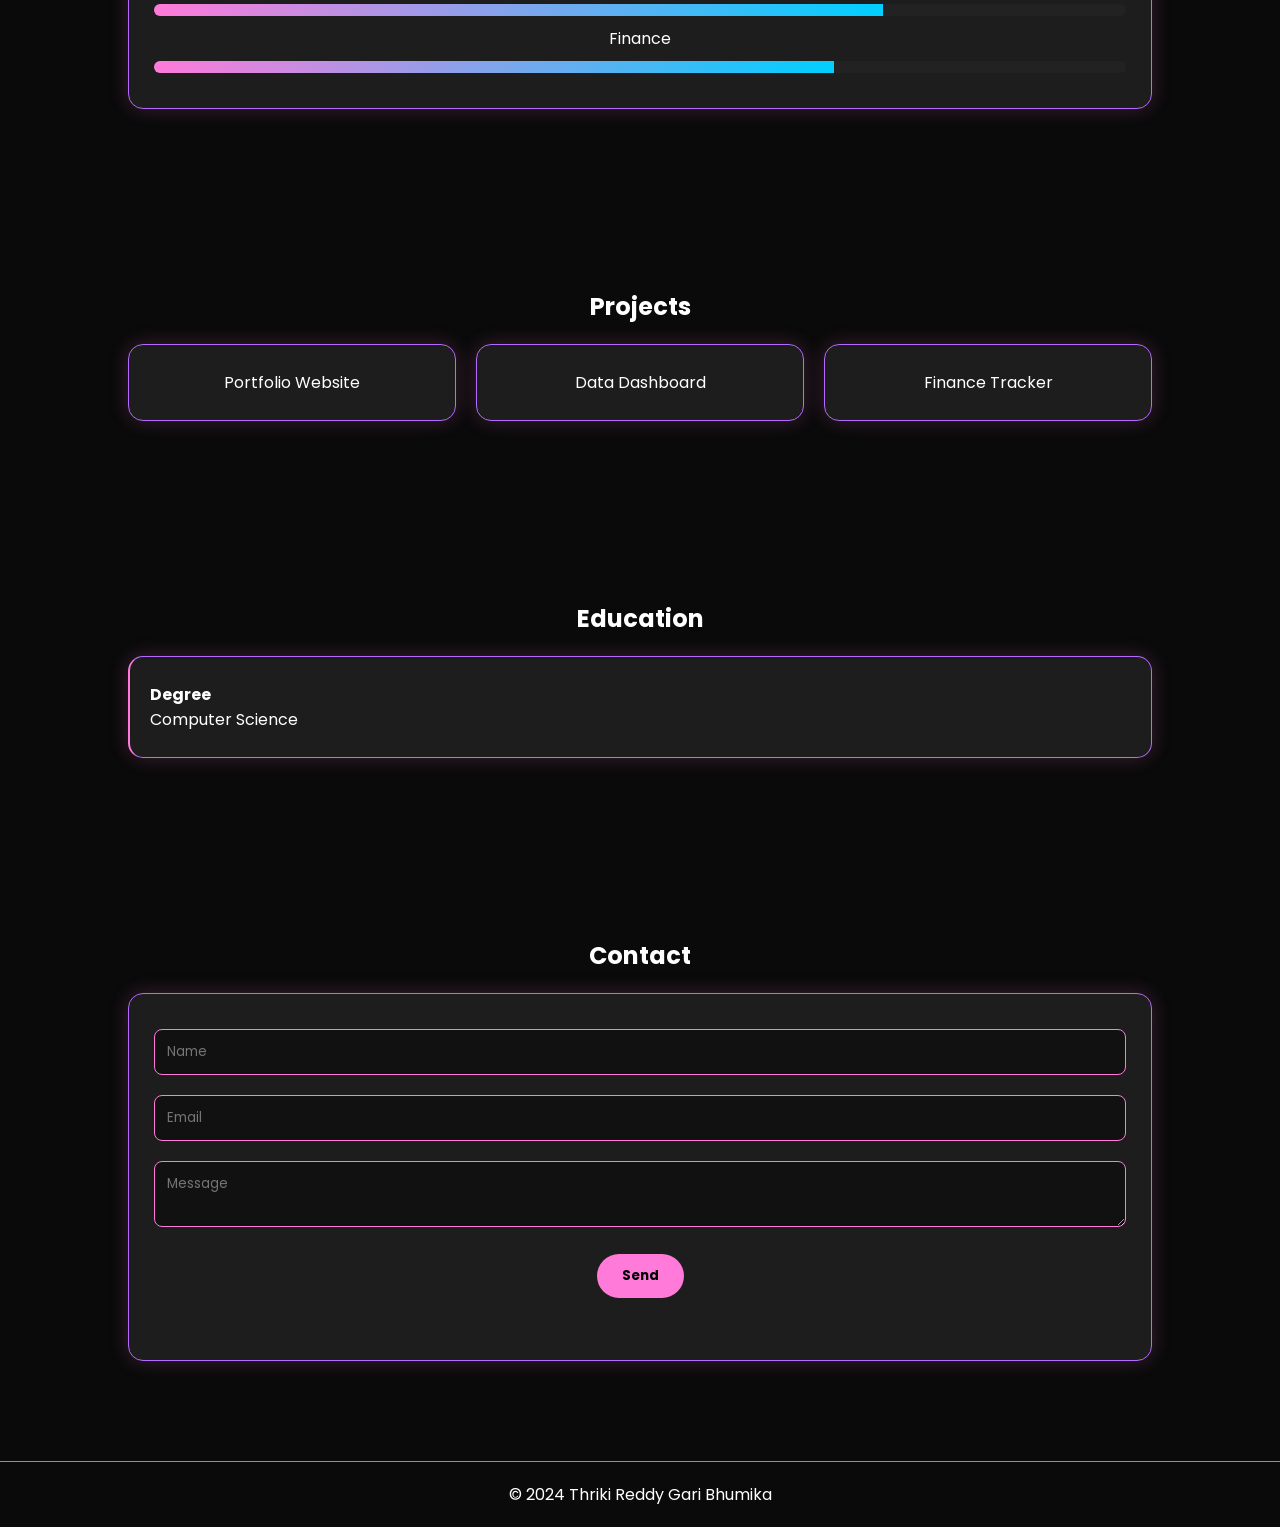
==== commit b2d9c83f: "Update portfolio title and about section Updated the title and modified the about section to include" ====
--- a/index.html
+++ b/index.html
@@ -3,7 +3,7 @@
 <head>
   <meta charset="UTF-8" />
   <meta name="viewport" content="width=device-width, initial-scale=1.0" />
-  <title> Bhumika | Portfolio</title>
+  <title>Thriki Reddy Gari Bhumika | Portfolio</title>
   <link href="https://fonts.googleapis.com/css2?family=Orbitron:wght@400;600&family=Poppins:wght@300;400;600&display=swap" rel="stylesheet" />
   <link rel="stylesheet" href="style.css" />
 </head>
@@ -34,7 +34,7 @@
   <section id="about">
     <h2>About Me</h2>
     <div class="card">
-      <p>I am a passionate student exploring technology,  and finance. I love creating beautiful digital experiences and learning modern technologies.</p>
+      <p>I am a passionate student exploring technology,  data analytics and finance. I love creating beautiful digital experiences and learning modern technologies.</p>
     </div>
   </section>
 
